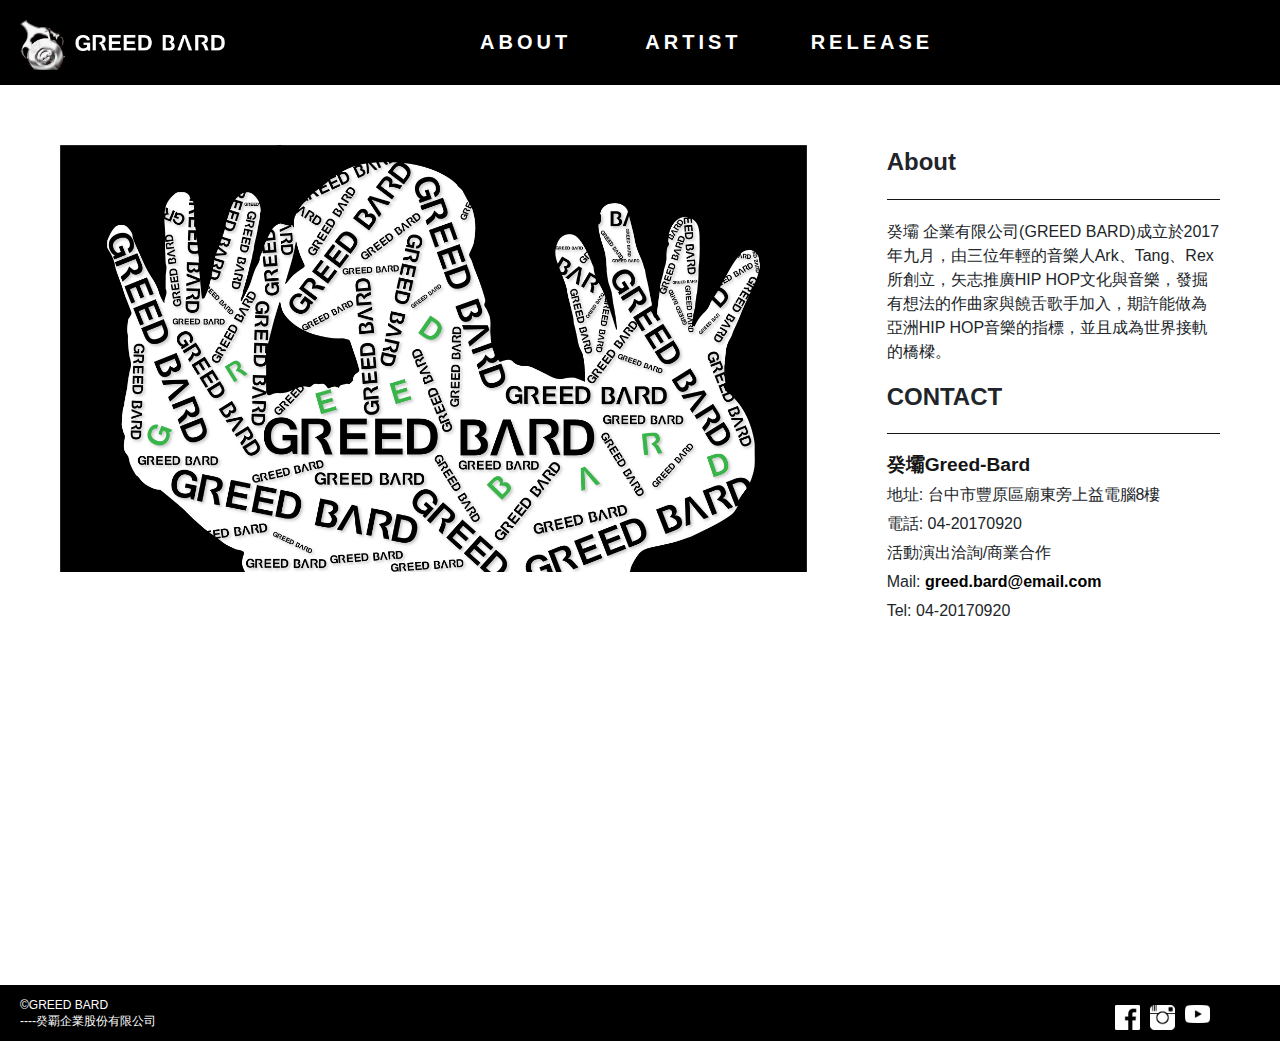
==== about.html @ f54c2ac7 "greedbard" ====
<!DOCTYPE html>
<html lang="en">
  <head>
    <!-- Required meta tags -->
    <meta charset="utf-8">
    <meta name="viewport" content="width=device-width, initial-scale=1, shrink-to-fit=no">
    <!-- Bootstrap CSS -->
    <link rel="stylesheet" href=" css/bootstrap.css">
    <link rel="stylesheet" href="2017-09-20 about-01.css">
    <link href="https://fonts.googleapis.com/css?family=Signika" rel="stylesheet">

  </head>




  <body>
    <div id="all"  class="container_fluid">
      <div id="pc_nav" class="container_fluid">
        <div id="pc_navbar">
          <div id="pc_logo"></div>
          <div id="pc_name">
            <img src="image/logo-font.png" height="25px" width="auto" alt="">
          </div>
          <div id="pc_navbarR">
            <div class="nav_txt col-4 col-sm-4 col-md-4">ABOUT</div>
            <div class="nav_txt col-4 col-sm-4 col-md-4">ARTIST</div>
            <div class="nav_txt col-4 col-sm-4 col-md-4">RELEASE</div>
          </div>
        </div>
      </div>
      <div id="phone_nav" class="container_fluid">
        <div id="phone_logo" class="row">
         
          <div id="logo"></div>
          <div id="logo_font" >
            <img src="image/logo-font.png" height="45px" width="auto" alt="">
          </div>
        
        </div>
        <div id="nav_menu" class="container_fluid">
          <div id="menu" style="cursor:pointer;">
            
            <!-- Component -->
        <div class="navbar-component">
          <!-- Class `area` is a container -->
          <div data-collapse data-target="#navigation" class="toggle navbar area">
            <!-- Logo -->
            <a href="#" class="brand">Menu</a>
            <!-- List of links -->
            <nav role="navigation" id="navigation" class="list">
              <a href="#" class="item -link">About</a>
              <a href="#" class="item -link">Artist</a>
              <a href="#" class="item -link">Release</a>
              <span class="item"><i class="fa fa-search"></i></span>
            </nav>
            <!-- Button to toggle the display menu  -->
            <button data-collapse data-target="#navigation" class="toggle">
              <!-- Hamburger icon -->
              <span class="icon"></span>
            </button>
          </div>
        </div>

          </div>
        </div>
      </div>
    <!-- content from here -->
      <div id="main" class="container_fluid">
        <div id="content" class="row">
          <div id="contentL" class="col-12 col-sm-12 col-md-8">
            <div id="contentL_pic">
              <img src="image/about.jpg" width="1920px" height="1080px" alt="">
            </div>
          </div>
          <div id="contentR" class="col-12 col-sm-12 col-md-4">
            <div id="contentR_tex">
              <h1 class="portfolio-title">About</h1>
              <p>癸壩 企業有限公司(GREED BARD)成立於2017年九月，由三位年輕的音樂人Ark、Tang、Rex所創立，矢志推廣HIP HOP文化與音樂，發掘有想法的作曲家與饒舌歌手加入，期許能做為亞洲HIP HOP音樂的指標，並且成為世界接軌的橋樑。
              </p>
              <h1 class="portfolio-title">CONTACT</h1>
              <div>
              <h2 style="color: #151515; font-size: 1.2em; margin-top: 20px; font-weight: bold;">癸壩Greed-Bard</h2>
              <p style="margin-top: 5px; margin-bottom: 0px;">地址: 台中市豐原區廟東旁上益電腦8樓</p>
              <p style="margin-top: 5px; margin-bottom: 0px;">電話: 04-20170920</p>
              <p style="margin-top: 5px; margin-bottom: 0px;">活動演出洽詢/商業合作</p>
              <p style="margin-top: 5px; margin-bottom: 0px; ">Mail: <a href="greed.bard@email.com">greed.bard@email.com</a></p>
              <p style="margin-top: 5px; margin-bottom: 20px;">Tel: 04-20170920</p>
            </div>
            </div>
          </div>
        </div>
      </div>
        
    <!-- footer from here -->
      <div id="footer" class="container_fluid">
        <div id="copyright">
          <P3>©GREED BARD</P>
            <P9>----癸覇企業股份有限公司</P>
        </div>
        <div id="icon_link" class="col align-self-center">
          <img src="icon/facebook-icon.png" height="25px" width="25px" style="float: left; margin-right:10px;">
          <img src="icon/ig-icon.png" height="25px" width="25px" style="float: left; margin-right:10px;" >
          <img src="icon/youtube-icon.png" height="25px" width="25px" style="float: left; margin-right:10px;">

          <button onclick="topFunction()" id="myBtn" title="Go to top" height="35px" width="35px">Top</button>

        </div>
      </div>
    </div>
    <!-- Optional JavaScript -->
    <!-- jQuery first, then Popper.js, then Bootstrap JS -->
    <script src="https://code.jquery.com/jquery-3.2.1.slim.min.js" integrity="sha384-KJ3o2DKtIkvYIK3UENzmM7KCkRr/rE9/Qpg6aAZGJwFDMVNA/GpGFF93hXpG5KkN" crossorigin="anonymous"></script>
    <script src="https://cdnjs.cloudflare.com/ajax/libs/popper.js/1.11.0/umd/popper.min.js" integrity="sha384-b/U6ypiBEHpOf/4+1nzFpr53nxSS+GLCkfwBdFNTxtclqqenISfwAzpKaMNFNmj4" crossorigin="anonymous"></script>
    <script src="https://maxcdn.bootstrapcdn.com/bootstrap/4.0.0-beta/js/bootstrap.min.js" integrity="sha384-h0AbiXch4ZDo7tp9hKZ4TsHbi047NrKGLO3SEJAg45jXxnGIfYzk4Si90RDIqNm1" crossorigin="anonymous"></script>
    <script src="2017-09-16 greed bard-03.js"></script>

    <script>
// When the user scrolls down 20px from the top of the document, show the button
window.onscroll = function() {scrollFunction()};

function scrollFunction() {
    if (document.body.scrollTop > 20 || document.documentElement.scrollTop > 20) {
        document.getElementById("myBtn").style.display = "block";
    } else {
        document.getElementById("myBtn").style.display = "none";
    }
}

// When the user clicks on the button, scroll to the top of the document
function topFunction() {
    document.body.scrollTop = 0;
    document.documentElement.scrollTop = 0;
}
</script>

  </body>
</html>
---- 2017-09-20 about-01.css ----
@charset "utf-8";

#all{
	height: auto;
}
#pc_nav{
	height: 85px;
	padding: 20px;
	background-color: black;
}
#pc_logo{
  width: 45px;
  height: 50px;
  background-image: url('image/logo.png');
	background-size: cover;
  background-position: left top;
  float: left;
  margin-right: 10px;
}
#pc_name{
  height: 45px;
  width: 150px;
  float: left;
  padding-top: 10px;
  margin-right: 20%
}
#pc_navbarR{
  width: 40%;
  height: 45px;
	letter-spacing: 0.2em;
  float: left;
  margin: 0px;

}
.nav_txt{
  height: 45px;
  font-size: 20px;
  font-weight: bold;
  color: white;
  letter-spacing: 0.2em;
  background-color: black;
  padding: 7px;
  margin: 0px;
  float: left;
}

#main{
  height: 100vh;
  padding: 20px;
  background-color: white;
}
#content{
  margin-left: 0px;
  margin-right: 0px;
  height: auto;
}
#contentL{
  display: table;
    clear: both;
    z-index: 3;
    position: relative;
    box-sizing: border-box;
    width: 100%;
    padding: 40px;
    background: rgb(255, 255, 255);
}

img {
    max-width: 100%;
    height: auto;
    vertical-align: middle;
    border-width: 0px;
    border-style: initial;
    border-color: initial;
    border-image: initial;
}
#contentR{
padding: 40px;
background-color: whitpink;
}
#contentR_text{
  width: 100%;
height: auto;
background-color: skyblue;
}
h1.portfolio-title {
    margin: 0 0 20px;
    font-size: 24px;
    line-height: 1.4em;
    border-bottom: 1px solid #151515;
    padding: 0 0 20px;
    font-weight: 700;
}
.portfolio-title div {
  color:rgb(21, 21, 21);
display:block;
font-family:"Open Sans", "Helvetica Neue", Helvetica, Arial, sans-serif;
font-size:14px;
font-stretch:normal;
font-style:normal;
font-variant-caps:normal;
font-variant-ligatures:normal;
font-variant-numeric:normal;
font-weight:normal;
height:240px;
line-height:24px;
}

a{
  color: black;
  font-weight: bold;
} 
 /* 滑鼠移至連結 */
a:hover{
color: #8A0000;
text-decoration: none;
}
/* 選擇的連結 */
a:active{
color: #8A0000;
text-decoration: none;
}



#footer{
	height: 56px;
	padding-top: 20px;
  background-color: black;
  padding: 20px;
}
#copyright{
  margin: 0;
  font-size: 12px;
  line-height: 0px;
  color: white;
  float: left;
}
#icon_link{
  width: 160px;
  height: 25px;
  float: right;
  background-color: black;
  position: relative;
}

#myBtn {
  display: none;
  position: absolute;
  bottom: 0px;
  right: 0px;
  z-index: 99;
  border: none;
  outline: none;
  background-color: white;
  color: gray;
  cursor: pointer;
  padding: 5px;
  border-radius: 5px;
}

nav#navigation.list.-on{
  z-index: 99;
}

#myBtn:hover {
  background-color: #555;
}

@media screen and (max-width: 767px){
#pc_nav{
	display: none;
}
#phone_nav{
	height: auto;
	padding: 20px;
	background-color: black;
}
#phone_logo{
	height: 45px;
	margin-bottom: 10px;
  margin-left: auto;
  margin-right: auto;
  padding-left: 40%;
}

#logo{
  max-width: 40px;
  min-width: 40px;
  height: 45px;
  background-image: url('image/logo.png');
  background-size: cover;
  background-position: left top;
  margin-right: 10px;
  margin-left: -25%;
  float: left;
	
}
#logo_font{
  max-width: 150px;
  min-width: 150px;
  padding-top: 15px;
   
  float: left;
}
#nav_menu{
	height: auto;
}
#menu{
	margin-left: auto;
	margin-right: auto;	
}

/*---- from here-----*/

*,
*:before,
*:after {
  box-sizing: border-box;
}
body {
  background-color: #f5f5f5;
  color: #333;
  font-size: 14px;
  font-family: Verdana, Arial, sans-serif;
  line-height: 20px;
}
a {
  text-decoration: none;
  -webkit-transition: all 0.3s linear 0s;
  transition: all 0.3s linear 0s;
}
.area {
  display: -webkit-box;
  display: -ms-flexbox;
  display: flex;
  -ms-flex-flow: row wrap;
      flex-flow: row wrap;
  -webkit-box-align: stretch;
      -ms-flex-align: stretch;
          align-items: stretch;
  margin-left: auto;
  margin-right: auto;
  position: relative;
}
@media (min-width: 768px) {
  .area {
    width: 750px;
  }
}
@media (min-width: 992px) {
  .area {
    width: 970px;
  }
}
@media (min-width: 1200px) {
  .area {
    width: 1140px;
  }
}
.navbar-component {
  background-color: #fff;
  box-shadow: 0 2px 5px rgba(0, 0, 0, 0.16), 0 2px 10px rgba(0, 0, 0, 0.12);
}
.navbar-component > .navbar {
  -webkit-box-pack: justify;
      -ms-flex-pack: justify;
          justify-content: space-between;
}
.navbar > .brand {
  display: block;
  font-size: 16px;
  color: #777;
  margin: 22px;
}
.navbar > .toggle {
  outline: none;
  border: 0;
  display: inline-block;
  background-color: transparent;
  background-image: none;
  vertical-align: middle;
  text-align: center;
  white-space: nowrap;
  cursor: pointer;
  -ms-touch-action: manipulation;
      touch-action: manipulation;
  -webkit-user-select: none;
     -moz-user-select: none;
      -ms-user-select: none;
          user-select: none;
  padding: 22px;
}

#main{
  height: auto;
  padding: 20px;
  background-color: white;
}

@media (min-width: 768px) {
  .navbar > .toggle {
    display: none;
  }
}
.navbar > .toggle > .icon {
  position: relative;
  margin-top: 8px;
  margin-bottom: 8px;
}
.navbar > .toggle > .icon,
.navbar > .toggle > .icon:before,
.navbar > .toggle > .icon:after {
  display: block;
  width: 24px;
  height: 3px;
  -webkit-transition: background-color 0.3s linear, -webkit-transform 0.3s linear;
  transition: background-color 0.3s linear, -webkit-transform 0.3s linear;
  transition: background-color 0.3s linear, transform 0.3s linear;
  transition: background-color 0.3s linear, transform 0.3s linear, -webkit-transform 0.3s linear;
  background-color: #555555;
}
.navbar > .toggle > .icon:before,
.navbar > .toggle > .icon:after {
  position: absolute;
  content: "";
}
.navbar > .toggle > .icon:before {
  top: -8px;
}
.navbar > .toggle > .icon:after {
  top: 8px;
}
.navbar > .toggle.-active > .icon {
  background-color: transparent;
}
.navbar > .toggle.-active > .icon:before {
  -webkit-transform: translateY(8px) rotate(45deg);
          transform: translateY(8px) rotate(45deg);
}
.navbar > .toggle.-active > .icon:after {
  -webkit-transform: translateY(-8px) rotate(-45deg);
          transform: translateY(-8px) rotate(-45deg);
}
.navbar > .list {
  display: none;
  -ms-flex-flow: row nowrap;
      flex-flow: row nowrap;
  -webkit-box-align: center;
      -ms-flex-align: center;
          align-items: center;
  white-space: nowrap;
}
@media (min-width: 768px) {
  .navbar > .list {
    display: -webkit-box;
    display: -ms-flexbox;
    display: flex;
  }
}
@media (max-width: 768px) {
  .navbar > .list {
    position: absolute;
    top: 64px;
    left: 0;
    width: 100%;
    overflow-y: hidden;
    overflow-x: auto;
    border-top: 1px solid #ddd;
    background-color: #fff;
  }
}
.navbar > .list.-on {
  display: -webkit-box;
  display: -ms-flexbox;
  display: flex;
}
.navbar > .list > .item {
  display: block;
  -ms-flex-negative: 0;
      flex-shrink: 0;
  height: 64px;
  line-height: 64px;
  padding-left: 22px;
  padding-right: 22px;
  text-transform: uppercase;
  color: #555;
  font-size: 14px;
}
.navbar > .list > .item.-link {
  line-height: 68px;
  color: #555;
  border-bottom: 4px solid transparent;
}
.navbar > .list > .item.-link.-active,
.navbar > .list > .item.-link:hover,
.navbar > .list > .item.-link:focus {
  color: #333;
  border-bottom-color: #673ab7;
}


}

@media screen and (min-width: 768px){
#phone_nav{
	display: none;
}
}
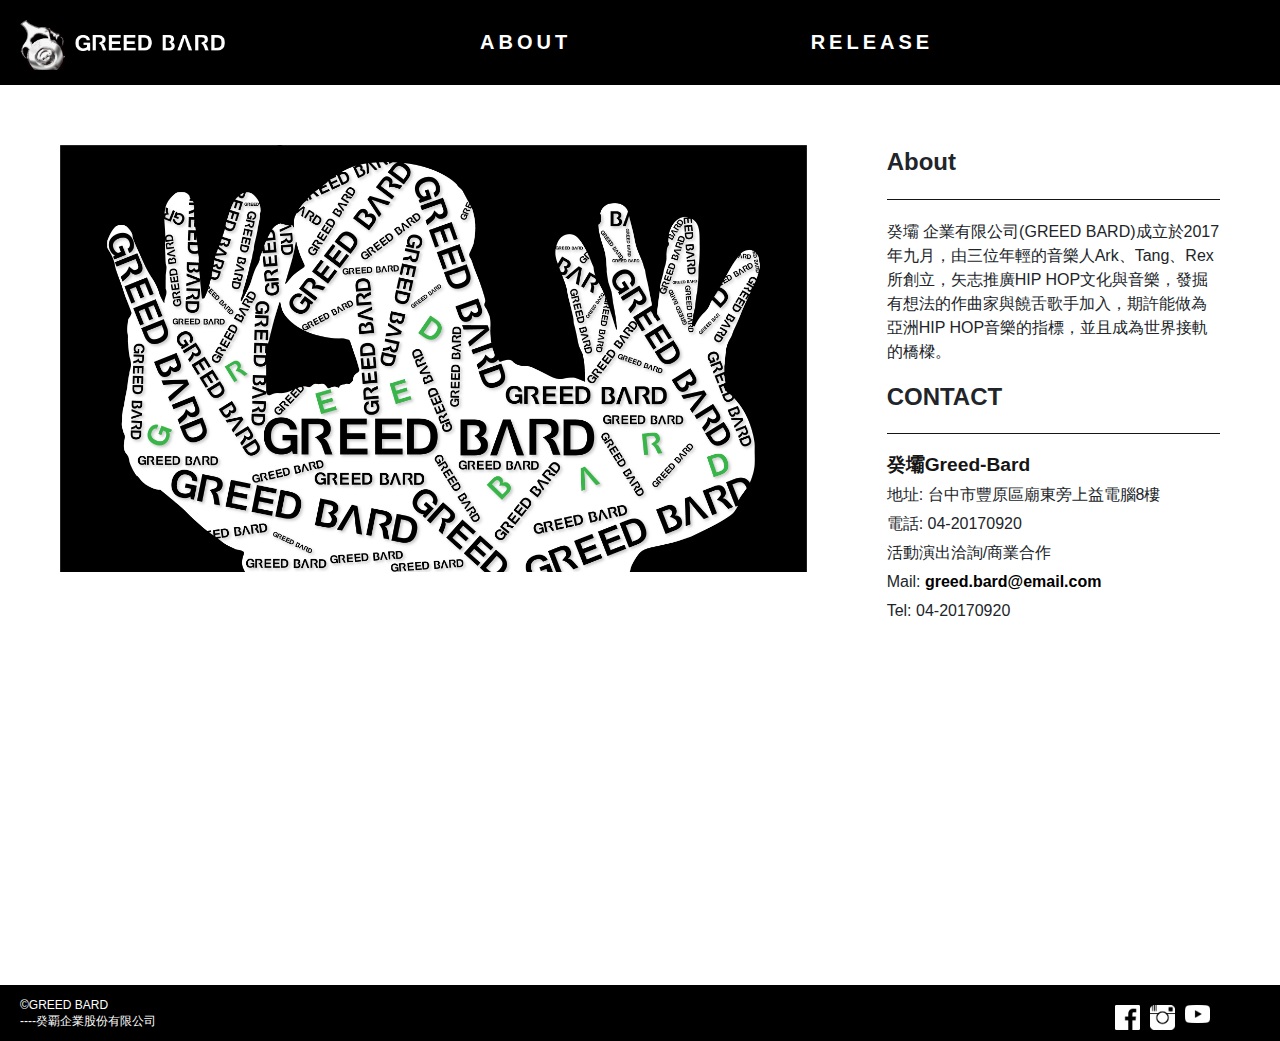
==== commit 69e3daa3: "bad mood" ====
--- a/about.html
+++ b/about.html
@@ -6,8 +6,9 @@
     <meta name="viewport" content="width=device-width, initial-scale=1, shrink-to-fit=no">
     <!-- Bootstrap CSS -->
     <link rel="stylesheet" href=" css/bootstrap.css">
-    <link rel="stylesheet" href="2017-09-20 about-01.css">
+    <link rel="stylesheet" href="about.css">
     <link href="https://fonts.googleapis.com/css?family=Signika" rel="stylesheet">
+    <title>About Greed Bard</title>
 
   </head>
 
@@ -24,7 +25,7 @@
           </div>
           <div id="pc_navbarR">
             <div class="nav_txt col-4 col-sm-4 col-md-4">ABOUT</div>
-            <div class="nav_txt col-4 col-sm-4 col-md-4">ARTIST</div>
+            <div class="nav_txt col-4 col-sm-4 col-md-4"><a href="artist.html">ARTIST</a></div>
             <div class="nav_txt col-4 col-sm-4 col-md-4">RELEASE</div>
           </div>
         </div>
@@ -113,7 +114,6 @@
     <script src="https://code.jquery.com/jquery-3.2.1.slim.min.js" integrity="sha384-KJ3o2DKtIkvYIK3UENzmM7KCkRr/rE9/Qpg6aAZGJwFDMVNA/GpGFF93hXpG5KkN" crossorigin="anonymous"></script>
     <script src="https://cdnjs.cloudflare.com/ajax/libs/popper.js/1.11.0/umd/popper.min.js" integrity="sha384-b/U6ypiBEHpOf/4+1nzFpr53nxSS+GLCkfwBdFNTxtclqqenISfwAzpKaMNFNmj4" crossorigin="anonymous"></script>
     <script src="https://maxcdn.bootstrapcdn.com/bootstrap/4.0.0-beta/js/bootstrap.min.js" integrity="sha384-h0AbiXch4ZDo7tp9hKZ4TsHbi047NrKGLO3SEJAg45jXxnGIfYzk4Si90RDIqNm1" crossorigin="anonymous"></script>
-    <script src="2017-09-16 greed bard-03.js"></script>
 
     <script>
 // When the user scrolls down 20px from the top of the document, show the button
--- a/about.css
+++ b/about.css
@@ -0,0 +1,409 @@
+@charset "utf-8";
+
+#all{
+	height: auto;
+}
+#pc_nav{
+	height: 85px;
+	padding: 20px;
+	background-color: black;
+}
+#pc_logo{
+  width: 45px;
+  height: 50px;
+  background-image: url('image/logo.png');
+	background-size: cover;
+  background-position: left top;
+  float: left;
+  margin-right: 10px;
+}
+#pc_name{
+  height: 45px;
+  width: 150px;
+  float: left;
+  padding-top: 10px;
+  margin-right: 20%
+}
+#pc_navbarR{
+  width: 40%;
+  height: 45px;
+	letter-spacing: 0.2em;
+  float: left;
+  margin: 0px;
+
+}
+.nav_txt{
+  height: 45px;
+  font-size: 20px;
+  font-weight: bold;
+  color: white;
+  letter-spacing: 0.2em;
+  background-color: black;
+  padding: 7px;
+  margin: 0px;
+  float: left;
+}
+
+#main{
+  height: 100vh;
+  padding: 20px;
+  background-color: white;
+}
+#content{
+  margin-left: 0px;
+  margin-right: 0px;
+  height: auto;
+}
+#contentL{
+  display: table;
+    clear: both;
+    z-index: 3;
+    position: relative;
+    box-sizing: border-box;
+    width: 100%;
+    padding: 40px;
+    background: rgb(255, 255, 255);
+}
+
+img {
+    max-width: 100%;
+    height: auto;
+    vertical-align: middle;
+    border-width: 0px;
+    border-style: initial;
+    border-color: initial;
+    border-image: initial;
+}
+#contentR{
+padding: 40px;
+background-color: whitpink;
+}
+#contentR_text{
+  width: 100%;
+height: auto;
+background-color: skyblue;
+}
+h1.portfolio-title {
+    margin: 0 0 20px;
+    font-size: 24px;
+    line-height: 1.4em;
+    border-bottom: 1px solid #151515;
+    padding: 0 0 20px;
+    font-weight: 700;
+}
+.portfolio-title div {
+  color:rgb(21, 21, 21);
+display:block;
+font-family:"Open Sans", "Helvetica Neue", Helvetica, Arial, sans-serif;
+font-size:14px;
+font-stretch:normal;
+font-style:normal;
+font-variant-caps:normal;
+font-variant-ligatures:normal;
+font-variant-numeric:normal;
+font-weight:normal;
+height:240px;
+line-height:24px;
+}
+
+a{
+  color: black;
+  font-weight: bold;
+} 
+ /* 滑鼠移至連結 */
+a:hover{
+color: #8A0000;
+text-decoration: none;
+}
+/* 選擇的連結 */
+a:active{
+color: #8A0000;
+text-decoration: none;
+}
+
+
+
+#footer{
+	height: 56px;
+	padding-top: 20px;
+  background-color: black;
+  padding: 20px;
+}
+#copyright{
+  margin: 0;
+  font-size: 12px;
+  line-height: 0px;
+  color: white;
+  float: left;
+}
+#icon_link{
+  width: 160px;
+  height: 25px;
+  float: right;
+  background-color: black;
+  position: relative;
+}
+
+#myBtn {
+  display: none;
+  position: absolute;
+  bottom: 0px;
+  right: 0px;
+  z-index: 99;
+  border: none;
+  outline: none;
+  background-color: white;
+  color: gray;
+  cursor: pointer;
+  padding: 5px;
+  border-radius: 5px;
+}
+
+nav#navigation.list.-on{
+  z-index: 99;
+}
+
+#myBtn:hover {
+  background-color: #555;
+}
+
+@media screen and (max-width: 767px){
+#pc_nav{
+	display: none;
+}
+#phone_nav{
+	height: auto;
+	padding: 20px;
+	background-color: black;
+}
+#phone_logo{
+	height: 45px;
+	margin-bottom: 10px;
+  margin-left: auto;
+  margin-right: auto;
+  padding-left: 40%;
+}
+
+#logo{
+  max-width: 40px;
+  min-width: 40px;
+  height: 45px;
+  background-image: url('image/logo.png');
+  background-size: cover;
+  background-position: left top;
+  margin-right: 10px;
+  margin-left: -25%;
+  float: left;
+	
+}
+#logo_font{
+  max-width: 150px;
+  min-width: 150px;
+  padding-top: 15px;
+   
+  float: left;
+}
+#nav_menu{
+	height: auto;
+}
+#menu{
+	margin-left: auto;
+	margin-right: auto;	
+}
+
+/*---- from here-----*/
+
+*,
+*:before,
+*:after {
+  box-sizing: border-box;
+}
+body {
+  background-color: #f5f5f5;
+  color: #333;
+  font-size: 14px;
+  font-family: Verdana, Arial, sans-serif;
+  line-height: 20px;
+}
+a {
+  text-decoration: none;
+  -webkit-transition: all 0.3s linear 0s;
+  transition: all 0.3s linear 0s;
+}
+.area {
+  display: -webkit-box;
+  display: -ms-flexbox;
+  display: flex;
+  -ms-flex-flow: row wrap;
+      flex-flow: row wrap;
+  -webkit-box-align: stretch;
+      -ms-flex-align: stretch;
+          align-items: stretch;
+  margin-left: auto;
+  margin-right: auto;
+  position: relative;
+}
+@media (min-width: 768px) {
+  .area {
+    width: 750px;
+  }
+}
+@media (min-width: 992px) {
+  .area {
+    width: 970px;
+  }
+}
+@media (min-width: 1200px) {
+  .area {
+    width: 1140px;
+  }
+}
+.navbar-component {
+  background-color: #fff;
+  box-shadow: 0 2px 5px rgba(0, 0, 0, 0.16), 0 2px 10px rgba(0, 0, 0, 0.12);
+}
+.navbar-component > .navbar {
+  -webkit-box-pack: justify;
+      -ms-flex-pack: justify;
+          justify-content: space-between;
+}
+.navbar > .brand {
+  display: block;
+  font-size: 16px;
+  color: #777;
+  margin: 22px;
+}
+.navbar > .toggle {
+  outline: none;
+  border: 0;
+  display: inline-block;
+  background-color: transparent;
+  background-image: none;
+  vertical-align: middle;
+  text-align: center;
+  white-space: nowrap;
+  cursor: pointer;
+  -ms-touch-action: manipulation;
+      touch-action: manipulation;
+  -webkit-user-select: none;
+     -moz-user-select: none;
+      -ms-user-select: none;
+          user-select: none;
+  padding: 22px;
+}
+
+#main{
+  height: auto;
+  padding: 20px;
+  background-color: white;
+}
+
+@media (min-width: 768px) {
+  .navbar > .toggle {
+    display: none;
+  }
+}
+.navbar > .toggle > .icon {
+  position: relative;
+  margin-top: 8px;
+  margin-bottom: 8px;
+}
+.navbar > .toggle > .icon,
+.navbar > .toggle > .icon:before,
+.navbar > .toggle > .icon:after {
+  display: block;
+  width: 24px;
+  height: 3px;
+  -webkit-transition: background-color 0.3s linear, -webkit-transform 0.3s linear;
+  transition: background-color 0.3s linear, -webkit-transform 0.3s linear;
+  transition: background-color 0.3s linear, transform 0.3s linear;
+  transition: background-color 0.3s linear, transform 0.3s linear, -webkit-transform 0.3s linear;
+  background-color: #555555;
+}
+.navbar > .toggle > .icon:before,
+.navbar > .toggle > .icon:after {
+  position: absolute;
+  content: "";
+}
+.navbar > .toggle > .icon:before {
+  top: -8px;
+}
+.navbar > .toggle > .icon:after {
+  top: 8px;
+}
+.navbar > .toggle.-active > .icon {
+  background-color: transparent;
+}
+.navbar > .toggle.-active > .icon:before {
+  -webkit-transform: translateY(8px) rotate(45deg);
+          transform: translateY(8px) rotate(45deg);
+}
+.navbar > .toggle.-active > .icon:after {
+  -webkit-transform: translateY(-8px) rotate(-45deg);
+          transform: translateY(-8px) rotate(-45deg);
+}
+.navbar > .list {
+  display: none;
+  -ms-flex-flow: row nowrap;
+      flex-flow: row nowrap;
+  -webkit-box-align: center;
+      -ms-flex-align: center;
+          align-items: center;
+  white-space: nowrap;
+}
+@media (min-width: 768px) {
+  .navbar > .list {
+    display: -webkit-box;
+    display: -ms-flexbox;
+    display: flex;
+  }
+}
+@media (max-width: 768px) {
+  .navbar > .list {
+    position: absolute;
+    top: 64px;
+    left: 0;
+    width: 100%;
+    overflow-y: hidden;
+    overflow-x: auto;
+    border-top: 1px solid #ddd;
+    background-color: #fff;
+  }
+}
+.navbar > .list.-on {
+  display: -webkit-box;
+  display: -ms-flexbox;
+  display: flex;
+}
+.navbar > .list > .item {
+  display: block;
+  -ms-flex-negative: 0;
+      flex-shrink: 0;
+  height: 64px;
+  line-height: 64px;
+  padding-left: 22px;
+  padding-right: 22px;
+  text-transform: uppercase;
+  color: #555;
+  font-size: 14px;
+}
+.navbar > .list > .item.-link {
+  line-height: 68px;
+  color: #555;
+  border-bottom: 4px solid transparent;
+}
+.navbar > .list > .item.-link.-active,
+.navbar > .list > .item.-link:hover,
+.navbar > .list > .item.-link:focus {
+  color: #333;
+  border-bottom-color: #673ab7;
+}
+
+
+}
+
+@media screen and (min-width: 768px){
+#phone_nav{
+	display: none;
+}
+}
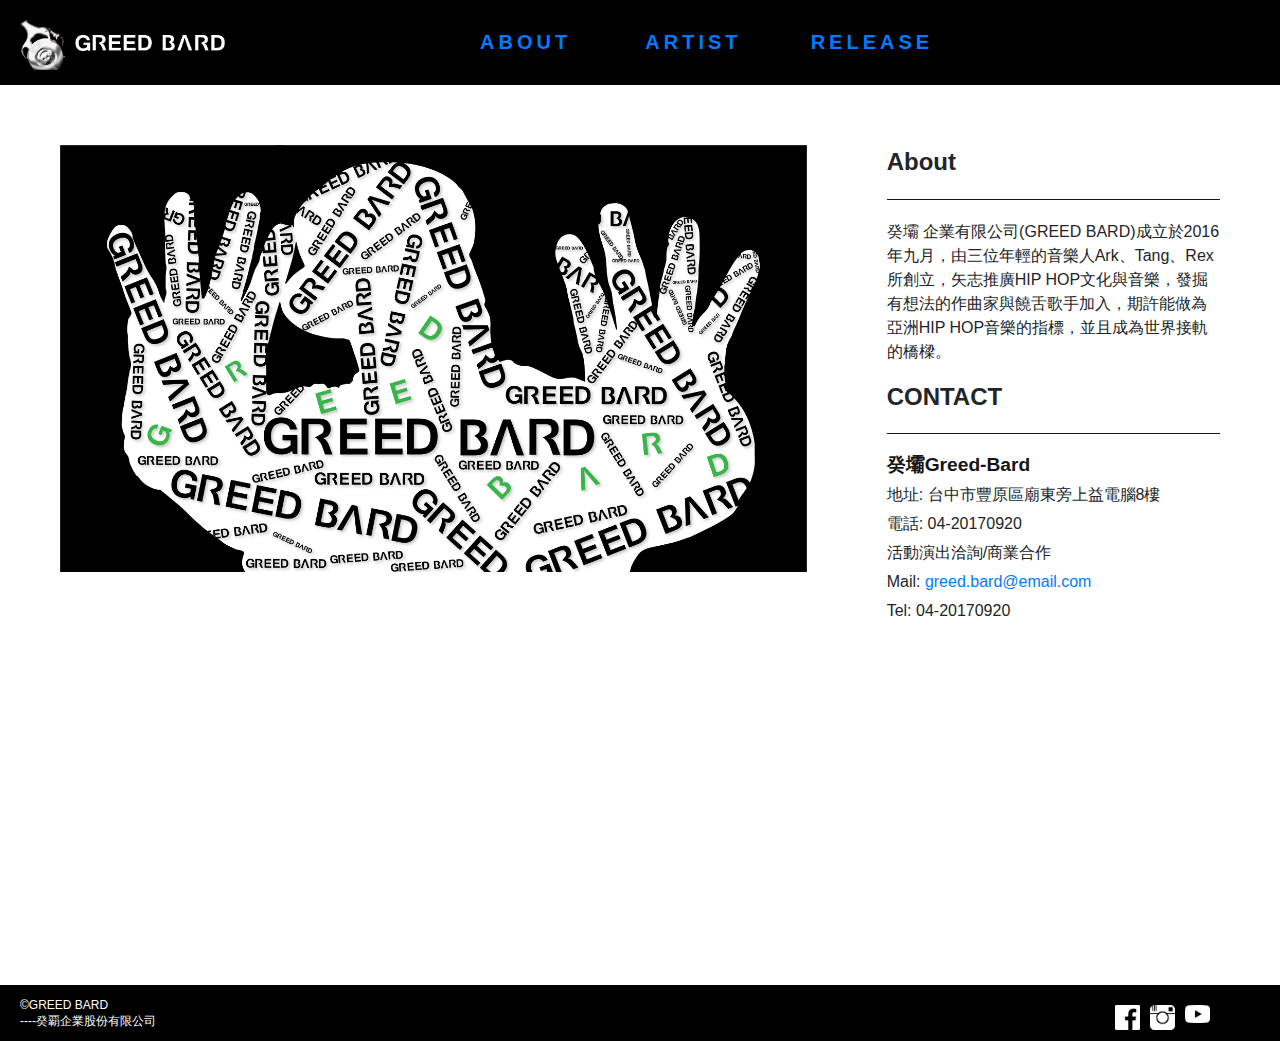
==== commit fddb501d: "almost" ====
--- a/about.html
+++ b/about.html
@@ -20,13 +20,14 @@
       <div id="pc_nav" class="container_fluid">
         <div id="pc_navbar">
           <div id="pc_logo"></div>
-          <div id="pc_name">
+          <div id="pc_name"><a href="index.html">
             <img src="image/logo-font.png" height="25px" width="auto" alt="">
+          </a>
           </div>
           <div id="pc_navbarR">
-            <div class="nav_txt col-4 col-sm-4 col-md-4">ABOUT</div>
+            <div class="nav_txt col-4 col-sm-4 col-md-4"><a href="#">ABOUT</a></div>
             <div class="nav_txt col-4 col-sm-4 col-md-4"><a href="artist.html">ARTIST</a></div>
-            <div class="nav_txt col-4 col-sm-4 col-md-4">RELEASE</div>
+            <div class="nav_txt col-4 col-sm-4 col-md-4"><a href="release.html">RELEASE</a></div>
           </div>
         </div>
       </div>
@@ -34,8 +35,9 @@
         <div id="phone_logo" class="row">
          
           <div id="logo"></div>
-          <div id="logo_font" >
+          <div id="logo_font" ><a href="index.html">
             <img src="image/logo-font.png" height="45px" width="auto" alt="">
+          </a>
           </div>
         
         </div>
@@ -51,8 +53,8 @@
             <!-- List of links -->
             <nav role="navigation" id="navigation" class="list">
               <a href="#" class="item -link">About</a>
-              <a href="#" class="item -link">Artist</a>
-              <a href="#" class="item -link">Release</a>
+              <a href="artist.html" class="item -link">Artist</a>
+              <a href="release.html" class="item -link">Release</a>
               <span class="item"><i class="fa fa-search"></i></span>
             </nav>
             <!-- Button to toggle the display menu  -->
@@ -77,7 +79,7 @@
           <div id="contentR" class="col-12 col-sm-12 col-md-4">
             <div id="contentR_tex">
               <h1 class="portfolio-title">About</h1>
-              <p>癸壩 企業有限公司(GREED BARD)成立於2017年九月，由三位年輕的音樂人Ark、Tang、Rex所創立，矢志推廣HIP HOP文化與音樂，發掘有想法的作曲家與饒舌歌手加入，期許能做為亞洲HIP HOP音樂的指標，並且成為世界接軌的橋樑。
+              <p>癸壩 企業有限公司(GREED BARD)成立於2016年九月，由三位年輕的音樂人Ark、Tang、Rex所創立，矢志推廣HIP HOP文化與音樂，發掘有想法的作曲家與饒舌歌手加入，期許能做為亞洲HIP HOP音樂的指標，並且成為世界接軌的橋樑。
               </p>
               <h1 class="portfolio-title">CONTACT</h1>
               <div>
@@ -114,7 +116,7 @@
     <script src="https://code.jquery.com/jquery-3.2.1.slim.min.js" integrity="sha384-KJ3o2DKtIkvYIK3UENzmM7KCkRr/rE9/Qpg6aAZGJwFDMVNA/GpGFF93hXpG5KkN" crossorigin="anonymous"></script>
     <script src="https://cdnjs.cloudflare.com/ajax/libs/popper.js/1.11.0/umd/popper.min.js" integrity="sha384-b/U6ypiBEHpOf/4+1nzFpr53nxSS+GLCkfwBdFNTxtclqqenISfwAzpKaMNFNmj4" crossorigin="anonymous"></script>
     <script src="https://maxcdn.bootstrapcdn.com/bootstrap/4.0.0-beta/js/bootstrap.min.js" integrity="sha384-h0AbiXch4ZDo7tp9hKZ4TsHbi047NrKGLO3SEJAg45jXxnGIfYzk4Si90RDIqNm1" crossorigin="anonymous"></script>
-
+    <script src="about.js"></script>
     <script>
 // When the user scrolls down 20px from the top of the document, show the button
 window.onscroll = function() {scrollFunction()};
--- a/about.css
+++ b/about.css
@@ -106,17 +106,17 @@
 line-height:24px;
 }
 
-a{
+.portfolio-title a{
   color: black;
   font-weight: bold;
 } 
  /* 滑鼠移至連結 */
-a:hover{
+.portfolio-title a:hover{
 color: #8A0000;
 text-decoration: none;
 }
 /* 選擇的連結 */
-a:active{
+.portfolio-title a:active{
 color: #8A0000;
 text-decoration: none;
 }
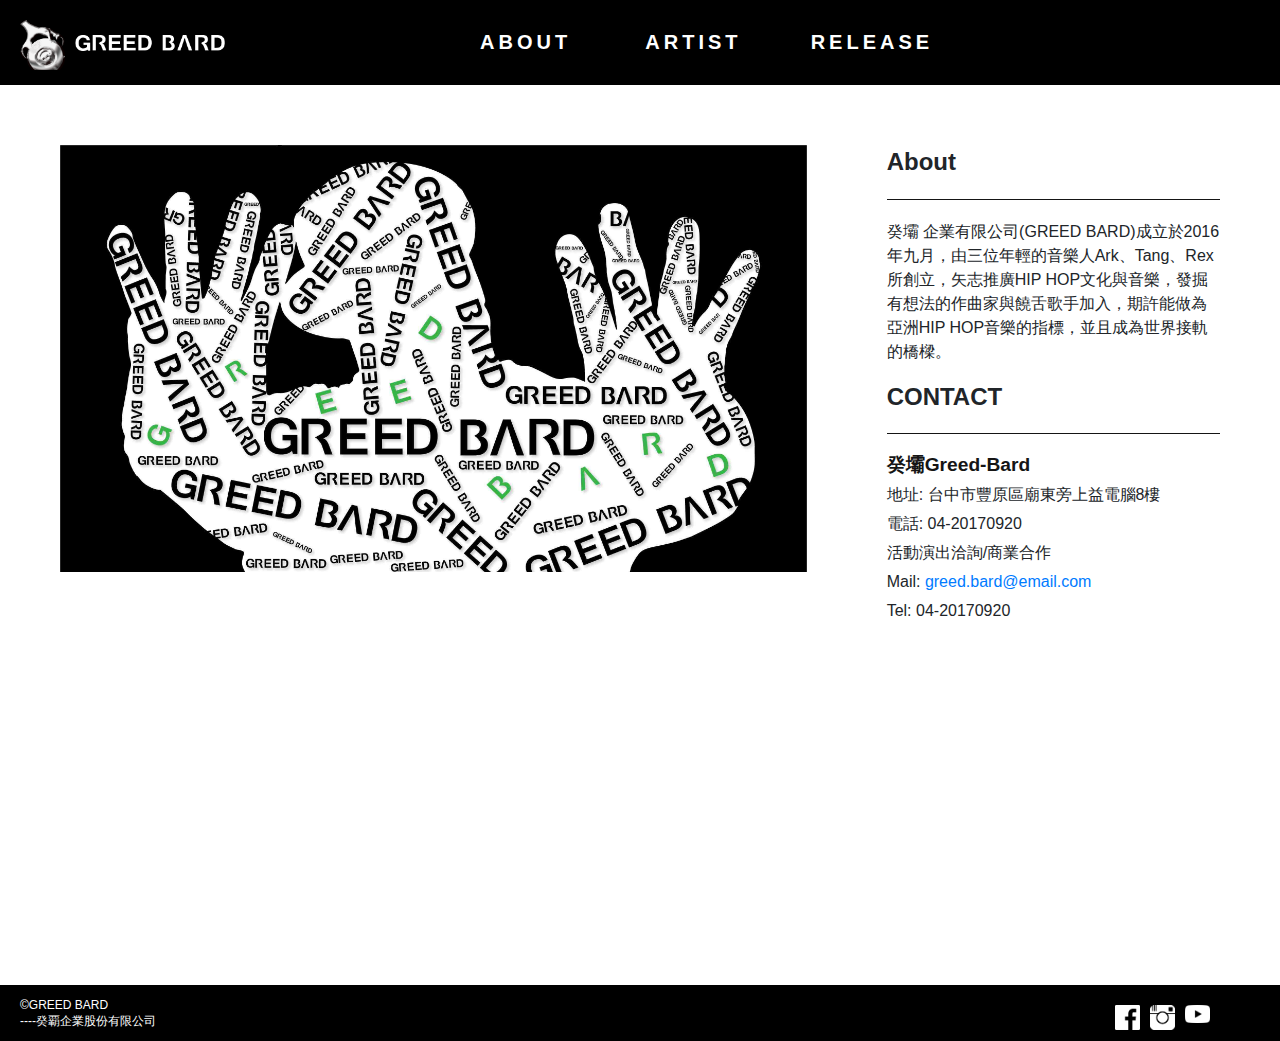
==== commit 8b998b03: "FINAL TEST" ====
--- a/about.html
+++ b/about.html
@@ -5,7 +5,7 @@
     <meta charset="utf-8">
     <meta name="viewport" content="width=device-width, initial-scale=1, shrink-to-fit=no">
     <!-- Bootstrap CSS -->
-    <link rel="stylesheet" href=" css/bootstrap.css">
+    <link rel="stylesheet" href="css/bootstrap.css">
     <link rel="stylesheet" href="about.css">
     <link href="https://fonts.googleapis.com/css?family=Signika" rel="stylesheet">
     <title>About Greed Bard</title>
--- a/about.css
+++ b/about.css
@@ -42,6 +42,13 @@
   padding: 7px;
   margin: 0px;
   float: left;
+}
+.nav_txt a{
+color: white;
+}
+.nav_txt a:hover{
+  color: #939393;
+  text-decoration: none;
 }
 
 #main{
